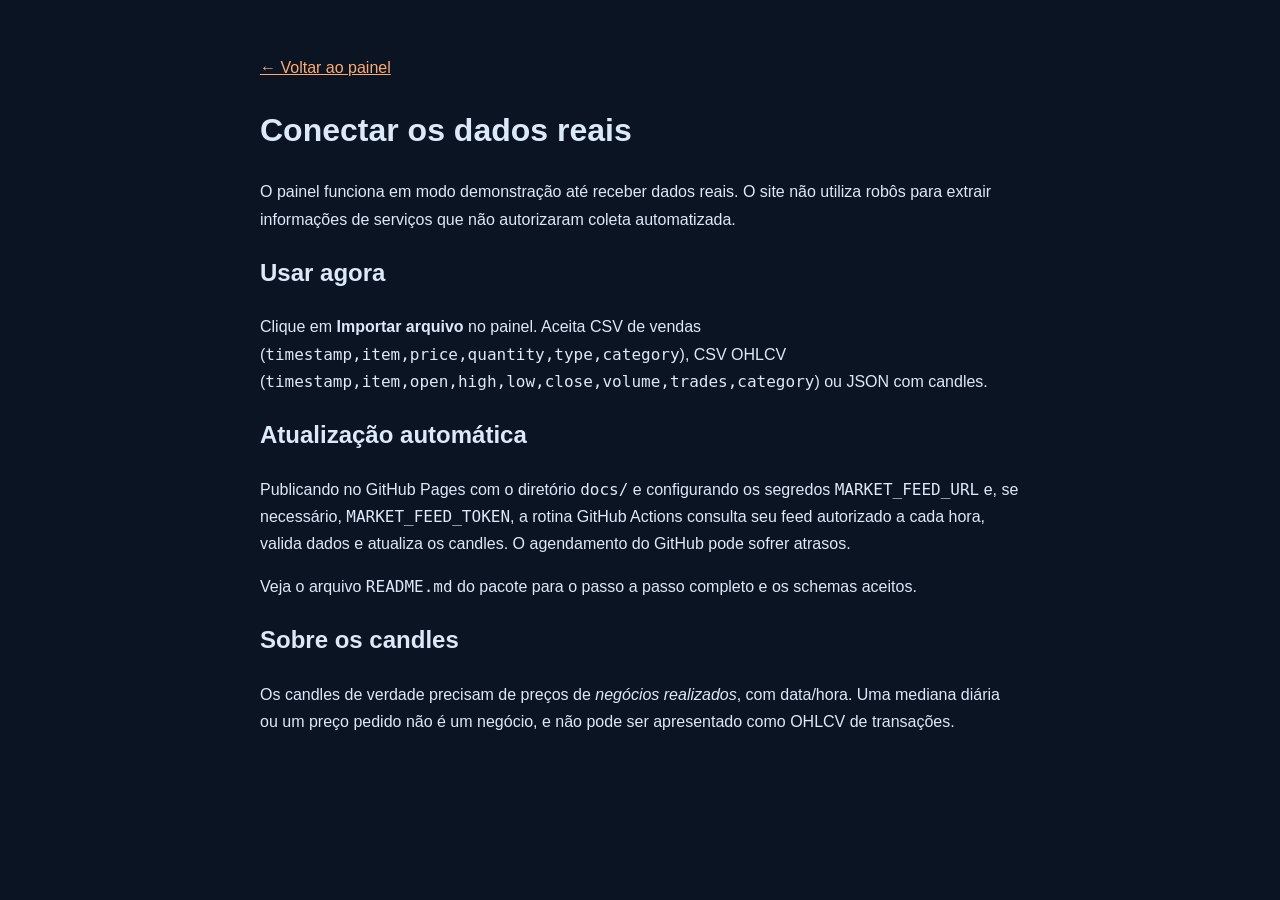
==== docs/README.html @ 526f65db "Add files via upload" ====
<!doctype html><html lang="pt-BR"><meta charset="utf-8"><meta name="viewport" content="width=device-width,initial-scale=1"><title>Conectar dados — Maple Market Analytics</title><body style="font:16px/1.7 Segoe UI,Arial,sans-serif;max-width:760px;margin:6vh auto;padding:0 20px;background:#0b1422;color:#dce9f9"><a href="index.html" style="color:#ffab71">← Voltar ao painel</a><h1>Conectar os dados reais</h1><p>O painel funciona em modo demonstração até receber dados reais. O site não utiliza robôs para extrair informações de serviços que não autorizaram coleta automatizada.</p><h2>Usar agora</h2><p>Clique em <strong>Importar arquivo</strong> no painel. Aceita CSV de vendas (<code>timestamp,item,price,quantity,type,category</code>), CSV OHLCV (<code>timestamp,item,open,high,low,close,volume,trades,category</code>) ou JSON com candles.</p><h2>Atualização automática</h2><p>Publicando no GitHub Pages com o diretório <code>docs/</code> e configurando os segredos <code>MARKET_FEED_URL</code> e, se necessário, <code>MARKET_FEED_TOKEN</code>, a rotina GitHub Actions consulta seu feed autorizado a cada hora, valida dados e atualiza os candles. O agendamento do GitHub pode sofrer atrasos.</p><p>Veja o arquivo <code>README.md</code> do pacote para o passo a passo completo e os schemas aceitos.</p><h2>Sobre os candles</h2><p>Os candles de verdade precisam de preços de <em>negócios realizados</em>, com data/hora. Uma mediana diária ou um preço pedido não é um negócio, e não pode ser apresentado como OHLCV de transações.</p></body></html>
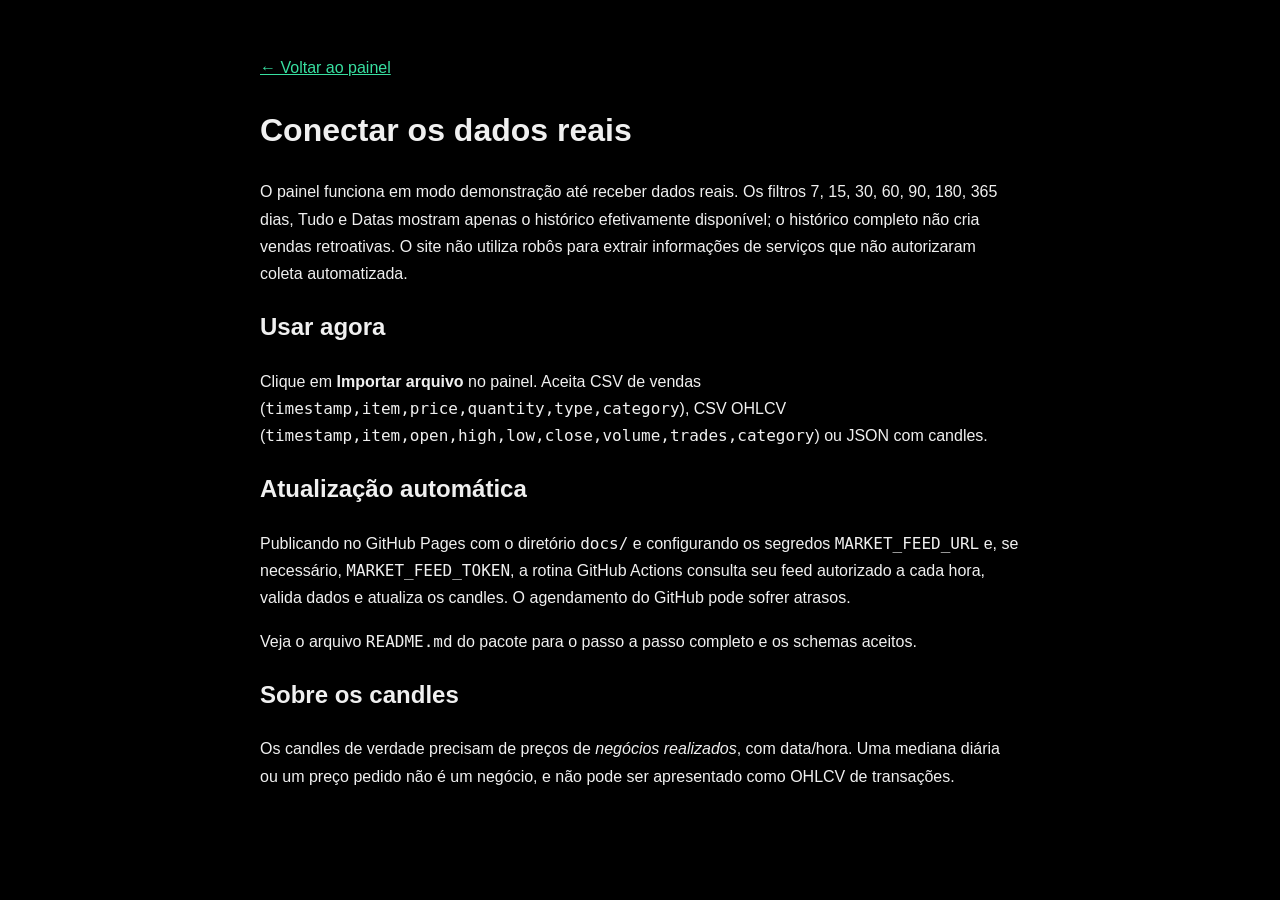
==== commit 156789c8: "Add files via upload" ====
--- a/docs/README.html
+++ b/docs/README.html
@@ -1 +1 @@
-<!doctype html><html lang="pt-BR"><meta charset="utf-8"><meta name="viewport" content="width=device-width,initial-scale=1"><title>Conectar dados — Maple Market Analytics</title><body style="font:16px/1.7 Segoe UI,Arial,sans-serif;max-width:760px;margin:6vh auto;padding:0 20px;background:#0b1422;color:#dce9f9"><a href="index.html" style="color:#ffab71">← Voltar ao painel</a><h1>Conectar os dados reais</h1><p>O painel funciona em modo demonstração até receber dados reais. O site não utiliza robôs para extrair informações de serviços que não autorizaram coleta automatizada.</p><h2>Usar agora</h2><p>Clique em <strong>Importar arquivo</strong> no painel. Aceita CSV de vendas (<code>timestamp,item,price,quantity,type,category</code>), CSV OHLCV (<code>timestamp,item,open,high,low,close,volume,trades,category</code>) ou JSON com candles.</p><h2>Atualização automática</h2><p>Publicando no GitHub Pages com o diretório <code>docs/</code> e configurando os segredos <code>MARKET_FEED_URL</code> e, se necessário, <code>MARKET_FEED_TOKEN</code>, a rotina GitHub Actions consulta seu feed autorizado a cada hora, valida dados e atualiza os candles. O agendamento do GitHub pode sofrer atrasos.</p><p>Veja o arquivo <code>README.md</code> do pacote para o passo a passo completo e os schemas aceitos.</p><h2>Sobre os candles</h2><p>Os candles de verdade precisam de preços de <em>negócios realizados</em>, com data/hora. Uma mediana diária ou um preço pedido não é um negócio, e não pode ser apresentado como OHLCV de transações.</p></body></html>
+<!doctype html><html lang="pt-BR"><meta charset="utf-8"><meta name="viewport" content="width=device-width,initial-scale=1"><title>Conectar dados — Maple Market Analytics</title><body style="font:16px/1.7 Segoe UI,Arial,sans-serif;max-width:760px;margin:6vh auto;padding:0 20px;background:#000;color:#f0f0f0"><a href="index.html" style="color:#38dfa0">← Voltar ao painel</a><h1>Conectar os dados reais</h1><p>O painel funciona em modo demonstração até receber dados reais. Os filtros 7, 15, 30, 60, 90, 180, 365 dias, Tudo e Datas mostram apenas o histórico efetivamente disponível; o histórico completo não cria vendas retroativas. O site não utiliza robôs para extrair informações de serviços que não autorizaram coleta automatizada.</p><h2>Usar agora</h2><p>Clique em <strong>Importar arquivo</strong> no painel. Aceita CSV de vendas (<code>timestamp,item,price,quantity,type,category</code>), CSV OHLCV (<code>timestamp,item,open,high,low,close,volume,trades,category</code>) ou JSON com candles.</p><h2>Atualização automática</h2><p>Publicando no GitHub Pages com o diretório <code>docs/</code> e configurando os segredos <code>MARKET_FEED_URL</code> e, se necessário, <code>MARKET_FEED_TOKEN</code>, a rotina GitHub Actions consulta seu feed autorizado a cada hora, valida dados e atualiza os candles. O agendamento do GitHub pode sofrer atrasos.</p><p>Veja o arquivo <code>README.md</code> do pacote para o passo a passo completo e os schemas aceitos.</p><h2>Sobre os candles</h2><p>Os candles de verdade precisam de preços de <em>negócios realizados</em>, com data/hora. Uma mediana diária ou um preço pedido não é um negócio, e não pode ser apresentado como OHLCV de transações.</p></body></html>
